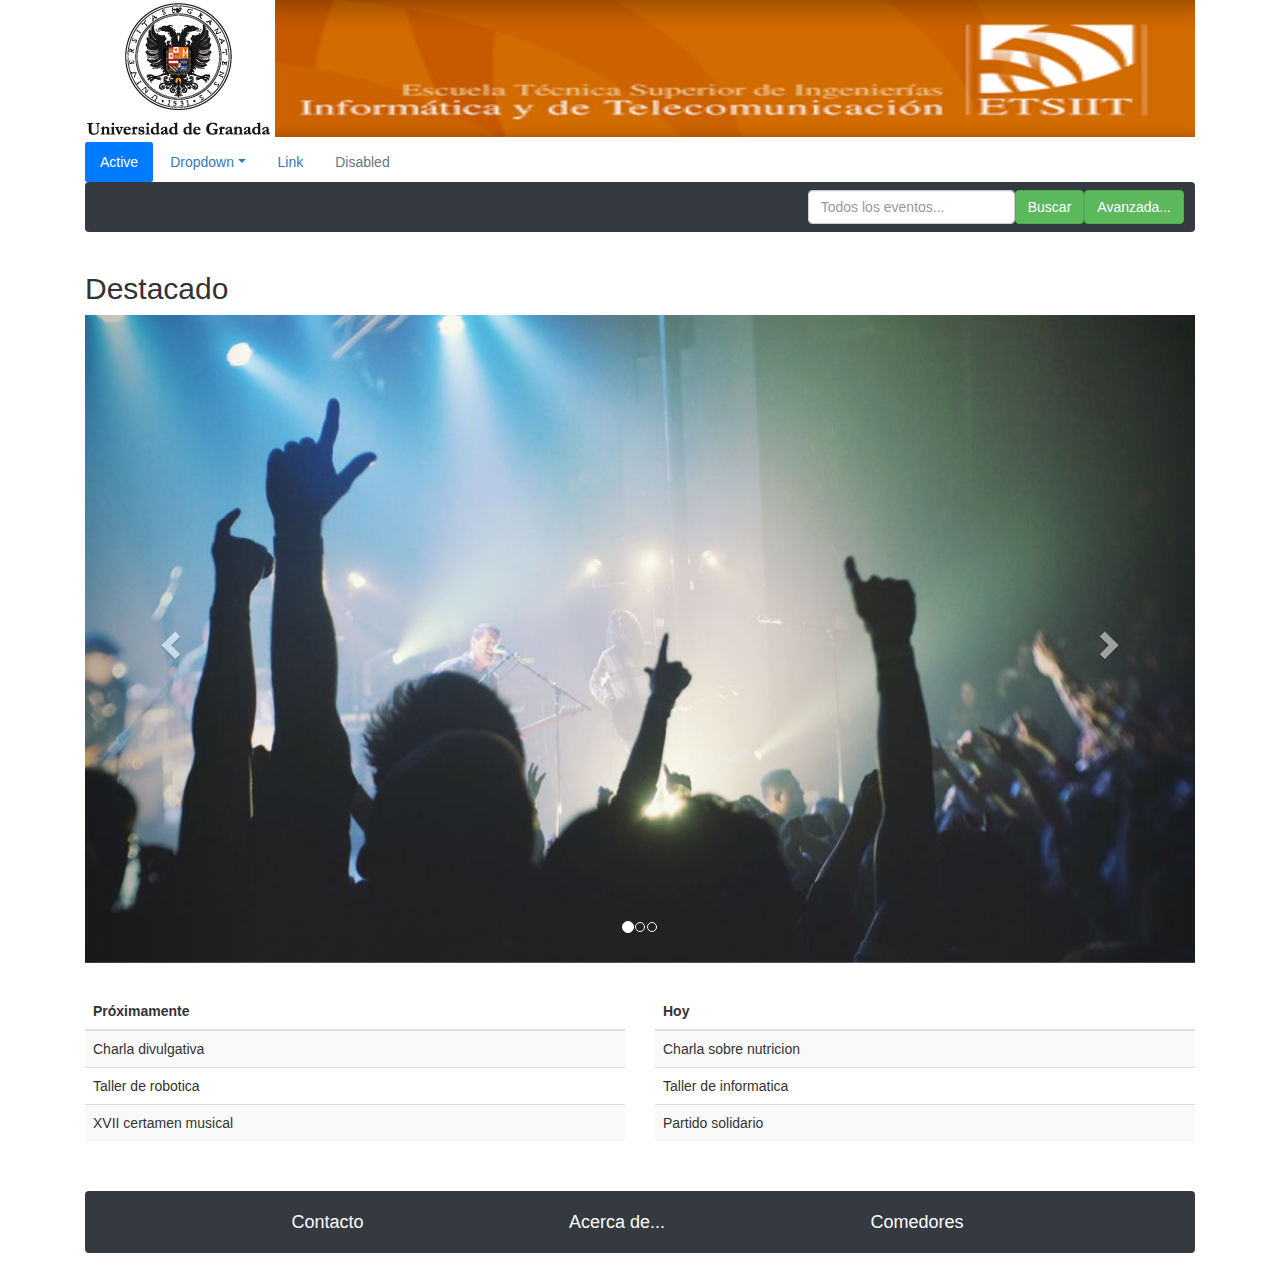
==== index.html @ 19803de1 "prueba 2" ====
<!DOCTYPE html>
<html lang="en">
  <head>
    <meta charset="utf-8">
    <meta http-equiv="X-UA-Compatible" content="IE=edge">
    <meta name="viewport" content="width=device-width, initial-scale=1">
    <title>Guía-Agenda UGR</title>
    <link rel="stylesheet" href="css/bootstrap.css">
    <link rel="stylesheet" href="https://maxcdn.bootstrapcdn.com/bootstrap/3.3.7/css/bootstrap.min.css">
    <link href="css/custom.css" rel="stylesheet">
    <link rel="stylesheet" href="https://cdnjs.cloudflare.com/ajax/libs/font-awesome/4.7.0/css/font-awesome.min.css">
    <script src="https://ajax.googleapis.com/ajax/libs/jquery/3.3.1/jquery.min.js"></script>
    <script src="https://maxcdn.bootstrapcdn.com/bootstrap/3.3.7/js/bootstrap.min.js"></script>
    <!--[if lt IE 9]>
      <script src="https://oss.maxcdn.com/html5shiv/3.7.2/html5shiv.min.js"></script>
      <script src="https://oss.maxcdn.com/respond/1.4.2/respond.min.js"></script>
    <![endif]-->
    <script>
        /* When the user clicks on the button, 
        toggle between hiding and showing the dropdown content */
        function myFunction() {
            document.getElementById("myDropdown").classList.toggle("show");
        }
        
        // Close the dropdown if the user clicks outside of it
        window.onclick = function(e) {
          if (!e.target.matches('.dropbtn')) {
            var myDropdown = document.getElementById("myDropdown");
              if (myDropdown.classList.contains('show')) {
                myDropdown.classList.remove('show');
              }
          }
        }
        </script>
  </head>
  <body>

   
    <div class="container mb-2">
        <div class="row justify-content-md-around">
            <div class="col-xs-2"><img src="Img/ugricon.gif" alt="Icono UGR"></div>
            <div class="col-xs-10"><img src="Img/logo_etsiit.png" alt="Mountain View" width="100%" height="137"></div>
        </div>
    </div> 
    <div class="container">
      <ul class="nav nav-pills">
        <li class="nav-item">
          <a class="nav-link active" href="#">Active</a>
        </li>
        <li class="nav-item dropdown">
          <a class="nav-link dropdown-toggle" data-toggle="dropdown" href="#" role="button" aria-haspopup="true" aria-expanded="false">Dropdown</a>
          <div class="dropdown-menu">
            <a class="dropdown-item" href="#">Action</a>
            <a class="dropdown-item" href="#">Another action</a>
            <a class="dropdown-item" href="#">Something else here</a>
            <div class="dropdown-divider"></div>
            <a class="dropdown-item" href="#">Separated link</a>
          </div>
        </li>
        <li class="nav-item">
          <a class="nav-link" href="#">Link</a>
        </li>
        <li class="nav-item">
          <a class="nav-link disabled" href="#">Disabled</a>
        </li>
      </ul>
    </div>
    <div class="container">
            <nav class="navbar navbar-expand-lg navbar-dark bg-dark justify-content-md-end">
            <form class="form-inline">
                <input class="form-control" type="search" placeholder="Todos los eventos..." aria-label="Search">
                <button class="btn btn-success" type="button">Buscar</button>
                <button class="btn btn-success" type="button">Avanzada...</button>
            </form>
            </nav>   
    </div>

    <div class="container">
            <h2>Destacado</h2>  
            <div id="myCarousel" class="carousel slide" data-ride="carousel">
              <!-- Indicators -->
              <ol class="carousel-indicators">
                <li data-target="#myCarousel" data-slide-to="0" class="active"></li>
                <li data-target="#myCarousel" data-slide-to="1"></li>
                <li data-target="#myCarousel" data-slide-to="2"></li>
              </ol>
          
              <!-- Wrapper for slides -->
              <div class="carousel-inner">
                <div class="item active">
                  <img src="Img/ny.jpg" alt="Los Angeles" style="width:100%;">
                </div>
          
                <div class="item">
                  <img src="Img/ny.jpg" alt="Chicago" style="width:100%;">
                </div>
              
                <div class="item">
                  <img src="Img/ny.jpg" alt="New york" style="width:100%;">
                </div>
              </div>
          
              <!-- Left and right controls -->
              <a class="left carousel-control" href="#myCarousel" data-slide="prev">
                <span class="glyphicon glyphicon-chevron-left"></span>
                <span class="sr-only">Previous</span>
              </a>
              <a class="right carousel-control" href="#myCarousel" data-slide="next">
                <span class="glyphicon glyphicon-chevron-right"></span>
                <span class="sr-only">Next</span>
              </a>
            </div>
    </div>

    <div class="container mt-5 mb-5">
    <div class="row justify-content-md-around">
        <div class="col-6" >        
            <table class="table table-striped">
              <thead>
                <tr>
                  <th>Próximamente</th>
                </tr>
              </thead>
              <tbody>
                <tr>
                  <td>Charla divulgativa</td>
                </tr>
                <tr>
                  <td>Taller de robotica</td>
                </tr>
                <tr>
                  <td>XVII certamen musical</td>
                </tr>
              </tbody>
            </table>
          </div>
          
          <div class="col-6" >        
                <table class="table table-striped">
                  <thead>
                    <tr>
                      <th>Hoy</th>
                    </tr>
                  </thead>
                  <tbody>
                    <tr>
                      <td>Charla sobre nutricion</td>
                    </tr>
                    <tr>
                      <td>Taller de informatica</td>
                    </tr>
                    <tr>
                      <td>Partido solidario</td>
                    </tr>
                  </tbody>
                </table>
              </div>
      </div>    
    </div>
    <div class="container mt-3">
    <footer class="navbar navbar-expand-lg navbar-dark bg-dark">
            <div class="container">
                <a class="navbar-brand" href="#">Contacto</a>
                <a class="navbar-brand" href="#">Acerca de...</a>
                <a  target="_blank" class="navbar-brand" href="http://scu.ugr.es/">Comedores</a>
                
            </div>
    </footer>
    </div>
  </body>
</html>
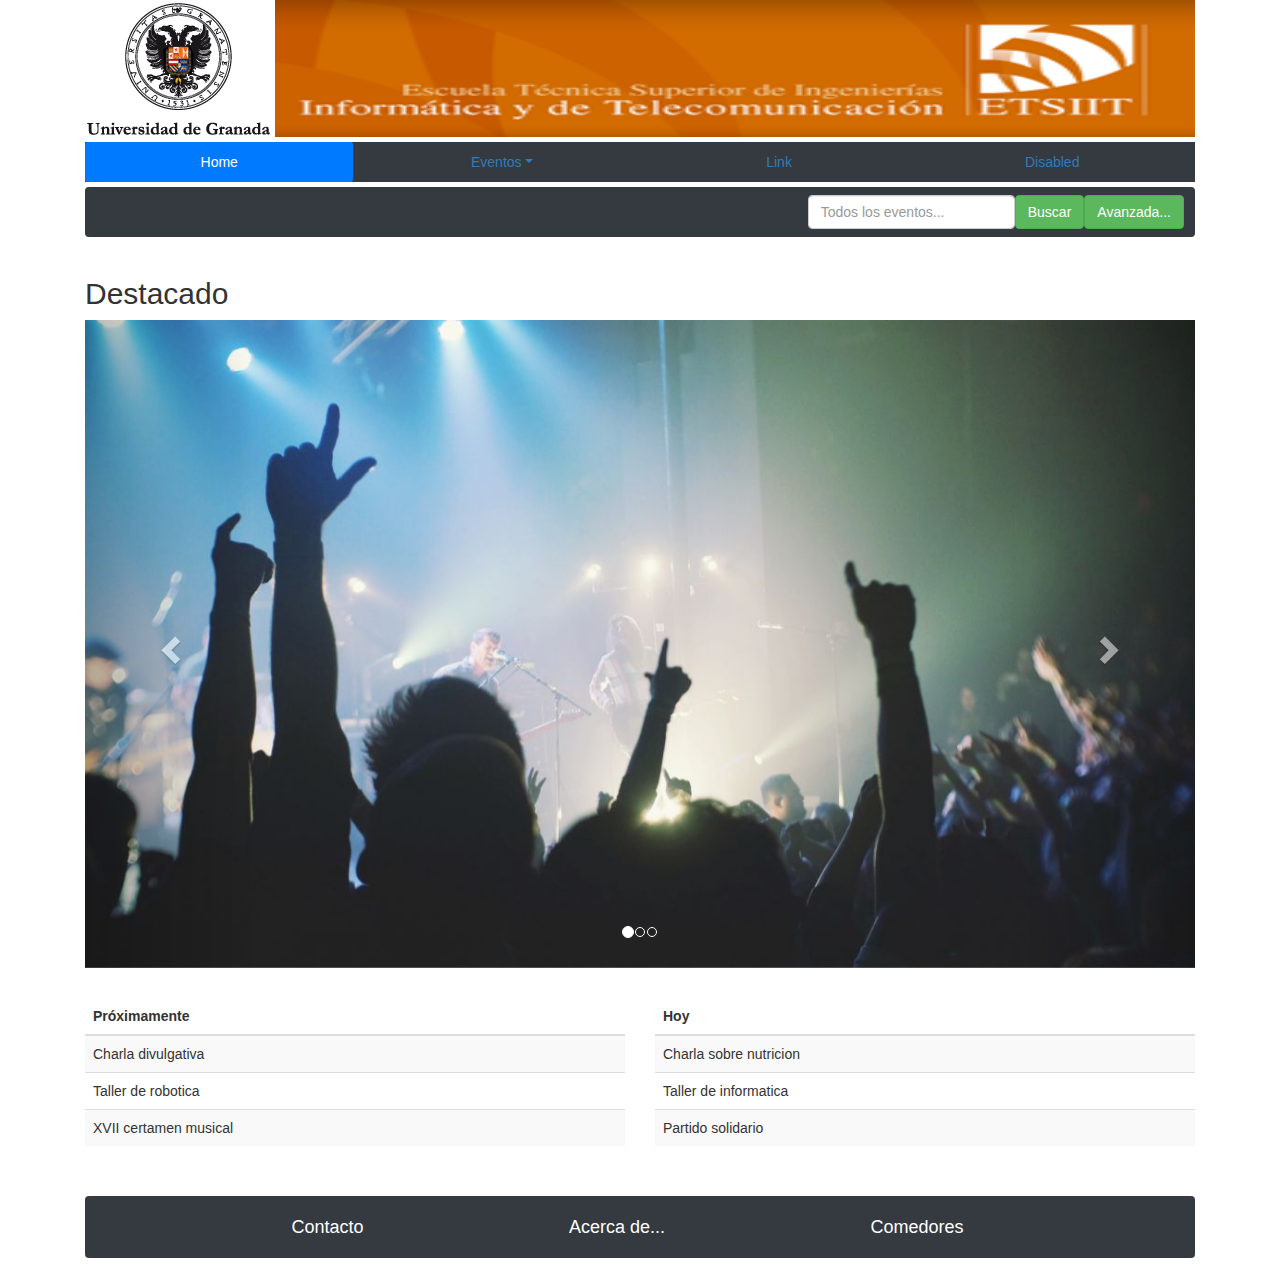
==== commit 66d830b7: "prueba index" ====
--- a/index.html
+++ b/index.html
@@ -42,26 +42,28 @@
             <div class="col-xs-10"><img src="Img/logo_etsiit.png" alt="Mountain View" width="100%" height="137"></div>
         </div>
     </div> 
-    <div class="container">
-      <ul class="nav nav-pills">
+    <div class="container mb-2">
+      <ul class="nav nav-pills nav-fill bg-dark">
         <li class="nav-item">
-          <a class="nav-link active" href="#">Active</a>
+          <a class="nav-link active" href="#">Home</a>
         </li>
         <li class="nav-item dropdown">
-          <a class="nav-link dropdown-toggle" data-toggle="dropdown" href="#" role="button" aria-haspopup="true" aria-expanded="false">Dropdown</a>
+          <a class="nav-link dropdown-toggle" data-toggle="dropdown" href="#" role="button" aria-haspopup="true" aria-expanded="false">Eventos</a>
           <div class="dropdown-menu">
-            <a class="dropdown-item" href="#">Action</a>
-            <a class="dropdown-item" href="#">Another action</a>
-            <a class="dropdown-item" href="#">Something else here</a>
+            <a class="dropdown-item" href="#">Deportes</a>
+            <a class="dropdown-item" href="#">Música</a>
+            <a class="dropdown-item" href="#">Charlas</a>
+            <a class="dropdown-item" href="#">Viajes</a>
+            <a class="dropdown-item" href="#">Cursos</a>
             <div class="dropdown-divider"></div>
-            <a class="dropdown-item" href="#">Separated link</a>
+            <a class="dropdown-item" href="#">Destacados</a>
           </div>
         </li>
         <li class="nav-item">
           <a class="nav-link" href="#">Link</a>
         </li>
         <li class="nav-item">
-          <a class="nav-link disabled" href="#">Disabled</a>
+          <a class="nav-link" href="#">Disabled</a>
         </li>
       </ul>
     </div>
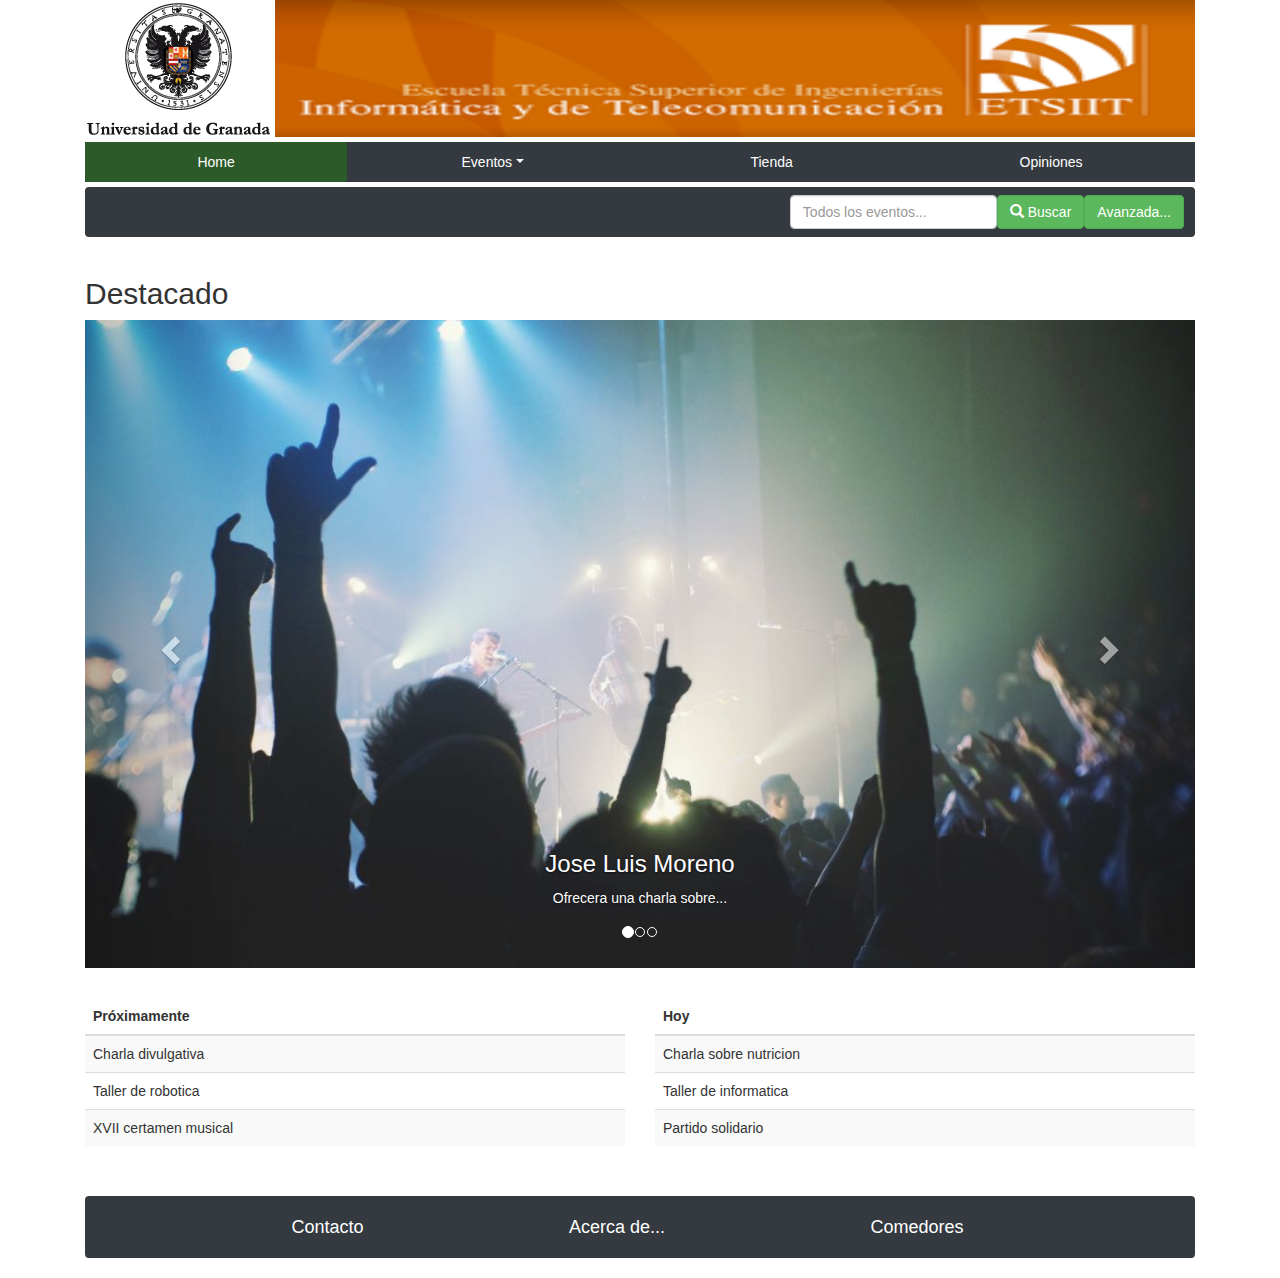
==== commit bf587e3d: "beta funcionando" ====
--- a/index.html
+++ b/index.html
@@ -7,31 +7,14 @@
     <title>Guía-Agenda UGR</title>
     <link rel="stylesheet" href="css/bootstrap.css">
     <link rel="stylesheet" href="https://maxcdn.bootstrapcdn.com/bootstrap/3.3.7/css/bootstrap.min.css">
+    <link rel="stylesheet" href="https://cdnjs.cloudflare.com/ajax/libs/font-awesome/4.7.0/css/font-awesome.min.css">
     <link href="css/custom.css" rel="stylesheet">
-    <link rel="stylesheet" href="https://cdnjs.cloudflare.com/ajax/libs/font-awesome/4.7.0/css/font-awesome.min.css">
     <script src="https://ajax.googleapis.com/ajax/libs/jquery/3.3.1/jquery.min.js"></script>
     <script src="https://maxcdn.bootstrapcdn.com/bootstrap/3.3.7/js/bootstrap.min.js"></script>
     <!--[if lt IE 9]>
       <script src="https://oss.maxcdn.com/html5shiv/3.7.2/html5shiv.min.js"></script>
       <script src="https://oss.maxcdn.com/respond/1.4.2/respond.min.js"></script>
     <![endif]-->
-    <script>
-        /* When the user clicks on the button, 
-        toggle between hiding and showing the dropdown content */
-        function myFunction() {
-            document.getElementById("myDropdown").classList.toggle("show");
-        }
-        
-        // Close the dropdown if the user clicks outside of it
-        window.onclick = function(e) {
-          if (!e.target.matches('.dropbtn')) {
-            var myDropdown = document.getElementById("myDropdown");
-              if (myDropdown.classList.contains('show')) {
-                myDropdown.classList.remove('show');
-              }
-          }
-        }
-        </script>
   </head>
   <body>
 
@@ -42,36 +25,40 @@
             <div class="col-xs-10"><img src="Img/logo_etsiit.png" alt="Mountain View" width="100%" height="137"></div>
         </div>
     </div> 
+
     <div class="container mb-2">
       <ul class="nav nav-pills nav-fill bg-dark">
         <li class="nav-item">
-          <a class="nav-link active" href="#">Home</a>
+          <a class="nav-link activo" href="index.html">Home</a>
         </li>
         <li class="nav-item dropdown">
           <a class="nav-link dropdown-toggle" data-toggle="dropdown" href="#" role="button" aria-haspopup="true" aria-expanded="false">Eventos</a>
           <div class="dropdown-menu">
-            <a class="dropdown-item" href="#">Deportes</a>
-            <a class="dropdown-item" href="#">Música</a>
-            <a class="dropdown-item" href="#">Charlas</a>
-            <a class="dropdown-item" href="#">Viajes</a>
-            <a class="dropdown-item" href="#">Cursos</a>
+            <a class="dropdown-item" href="deportes.html">Deportes</a>
+            <a class="dropdown-item" href="musica.html">Música</a>
+            <a class="dropdown-item" href="charlas.html">Charlas</a>
+            <a class="dropdown-item" href="viajes.html">Viajes</a>
+            <a class="dropdown-item" href="cursos.html">Cursos</a>
             <div class="dropdown-divider"></div>
             <a class="dropdown-item" href="#">Destacados</a>
           </div>
         </li>
         <li class="nav-item">
-          <a class="nav-link" href="#">Link</a>
+          <a class="nav-link" href="tienda.html">Tienda</a>
         </li>
         <li class="nav-item">
-          <a class="nav-link" href="#">Disabled</a>
+          <a class="nav-link" href="opiniones.html">Opiniones</a>
         </li>
       </ul>
     </div>
+
     <div class="container">
             <nav class="navbar navbar-expand-lg navbar-dark bg-dark justify-content-md-end">
             <form class="form-inline">
                 <input class="form-control" type="search" placeholder="Todos los eventos..." aria-label="Search">
-                <button class="btn btn-success" type="button">Buscar</button>
+                <button type="button" class="btn btn-success">
+                    <span class="glyphicon glyphicon-search"></span> Buscar
+                  </button>
                 <button class="btn btn-success" type="button">Avanzada...</button>
             </form>
             </nav>   
@@ -91,14 +78,26 @@
               <div class="carousel-inner">
                 <div class="item active">
                   <img src="Img/ny.jpg" alt="Los Angeles" style="width:100%;">
+                  <div class="carousel-caption">
+                    <h3>Jose Luis Moreno</h3>
+                    <p>Ofrecera una charla sobre...</p>
+                  </div>
                 </div>
           
                 <div class="item">
-                  <img src="Img/ny.jpg" alt="Chicago" style="width:100%;">
+                  <a href="https://www.google.es"><img src="Img/ny.jpg" alt="Chicago" style="width:100%;"></a>
+                  <div class="carousel-caption">
+                    <h3>Concierto</h3>
+                    <p>No te lo pierdas</p>
+                  </div>
                 </div>
               
                 <div class="item">
                   <img src="Img/ny.jpg" alt="New york" style="width:100%;">
+                  <div class="carousel-caption">
+                    <h3>Nueva colección UGR</h3>
+                    <p>No te quedes sin la tuya</p>
+                  </div>
                 </div>
               </div>
           
@@ -162,8 +161,8 @@
     <div class="container mt-3">
     <footer class="navbar navbar-expand-lg navbar-dark bg-dark">
             <div class="container">
-                <a class="navbar-brand" href="#">Contacto</a>
-                <a class="navbar-brand" href="#">Acerca de...</a>
+                <a class="navbar-brand" href="contacto.html">Contacto</a>
+                <a class="navbar-brand" href="acerca.html">Acerca de...</a>
                 <a  target="_blank" class="navbar-brand" href="http://scu.ugr.es/">Comedores</a>
                 
             </div>
--- a/css/custom.css
+++ b/css/custom.css
@@ -0,0 +1,11 @@
+.nav-link{
+    color:white;
+}
+
+.activo{
+    background-color:rgb(45, 90, 41);
+}
+
+ul > nav > ul > li > a:hover{
+    background-color:rgb(18, 17, 26);
+}
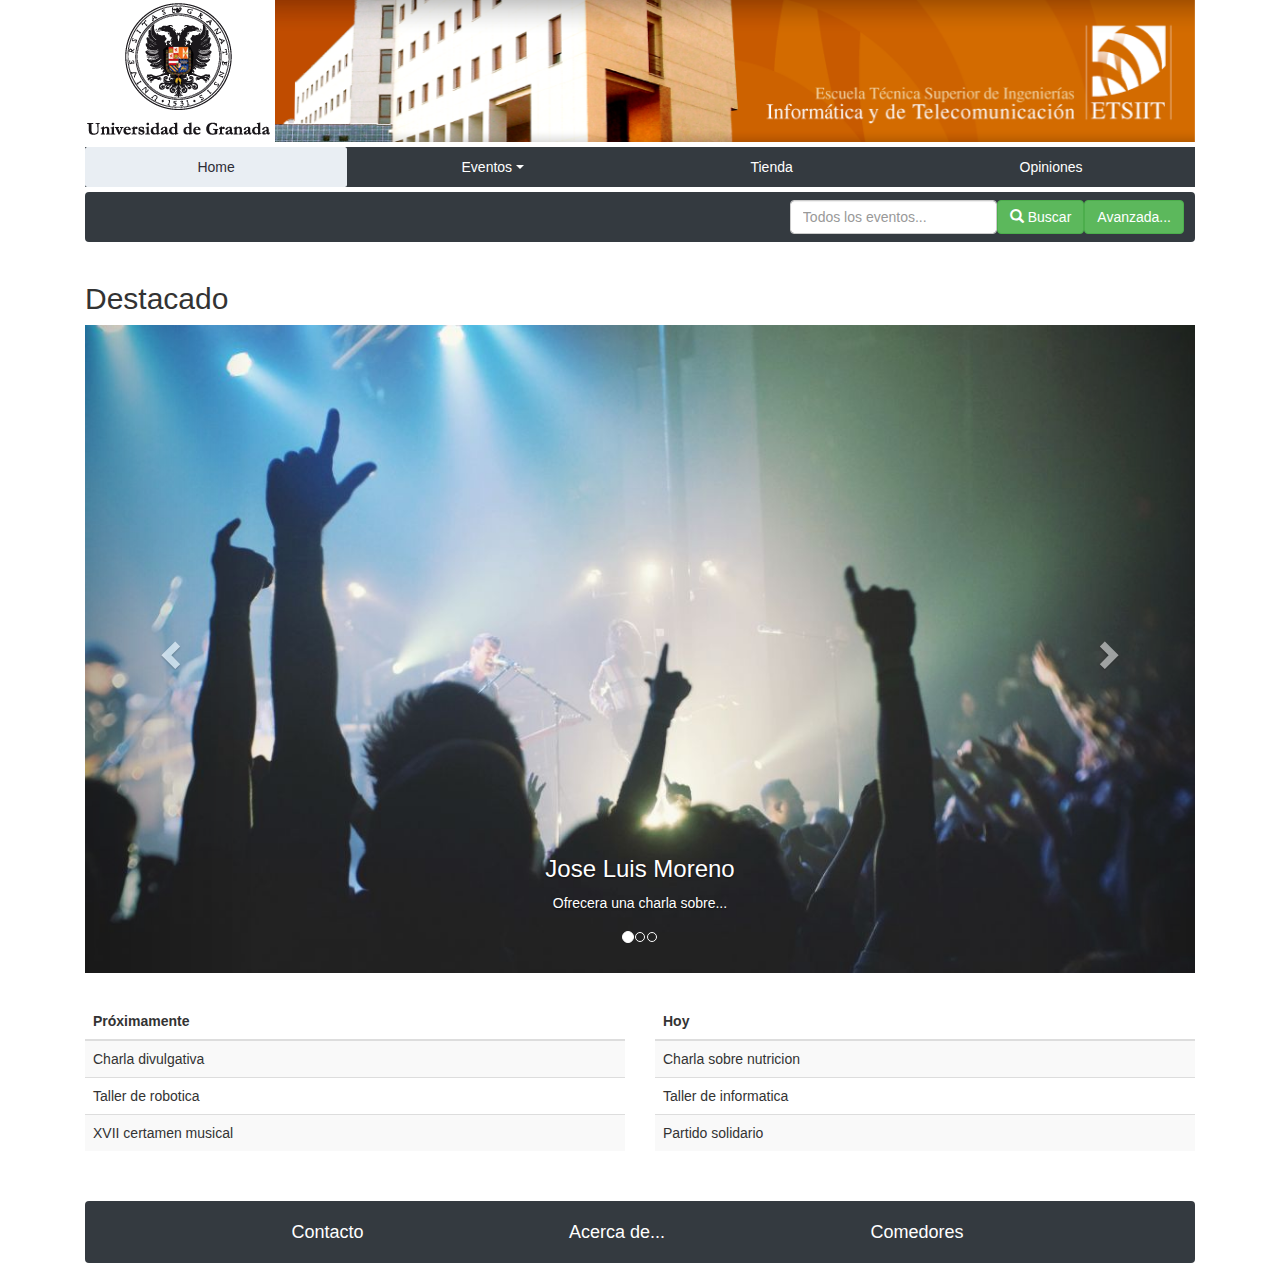
==== commit 4426130b: "mejora de carruseles" ====
--- a/index.html
+++ b/index.html
@@ -15,15 +15,41 @@
       <script src="https://oss.maxcdn.com/html5shiv/3.7.2/html5shiv.min.js"></script>
       <script src="https://oss.maxcdn.com/respond/1.4.2/respond.min.js"></script>
     <![endif]-->
+
   </head>
   <body>
 
    
     <div class="container mb-2">
+
         <div class="row justify-content-md-around">
+
             <div class="col-xs-2"><img src="Img/ugricon.gif" alt="Icono UGR"></div>
-            <div class="col-xs-10"><img src="Img/logo_etsiit.png" alt="Mountain View" width="100%" height="137"></div>
+            <div class="col-xs-10">
+                <div id="myCarouselLogos" class="carousel slide" data-ride="carousel">
+                
+                    <!-- Envoltura de los slider -->
+                    <div class="carousel-inner">
+                      <div class="item active">
+                        <img src="Img/logo_etsiit.png" alt="Los Angeles" style="width:100%;">
+                       
+                      </div>
+                
+                      <div class="item">
+                        <a href="https://www.google.es"><img src="Img/logo_ciencias.png" alt="Chicago" style="width:100%;"></a>
+                       
+                      </div>
+                    
+                      <div class="item">
+                        <img src="Img/trabajo_social_.png" alt="New york" style="width:100%;">
+                        
+                      </div>
+                  </div>
+                </div>
+            </div><!--col xs 10-->
+
         </div>
+
     </div> 
 
     <div class="container mb-2">
--- a/css/custom.css
+++ b/css/custom.css
@@ -3,7 +3,8 @@
 }
 
 .activo{
-    background-color:rgb(45, 90, 41);
+    background-color:rgb(233, 238, 243);
+    color: rgb(45, 45, 54);
 }
 
 ul > nav > ul > li > a:hover{
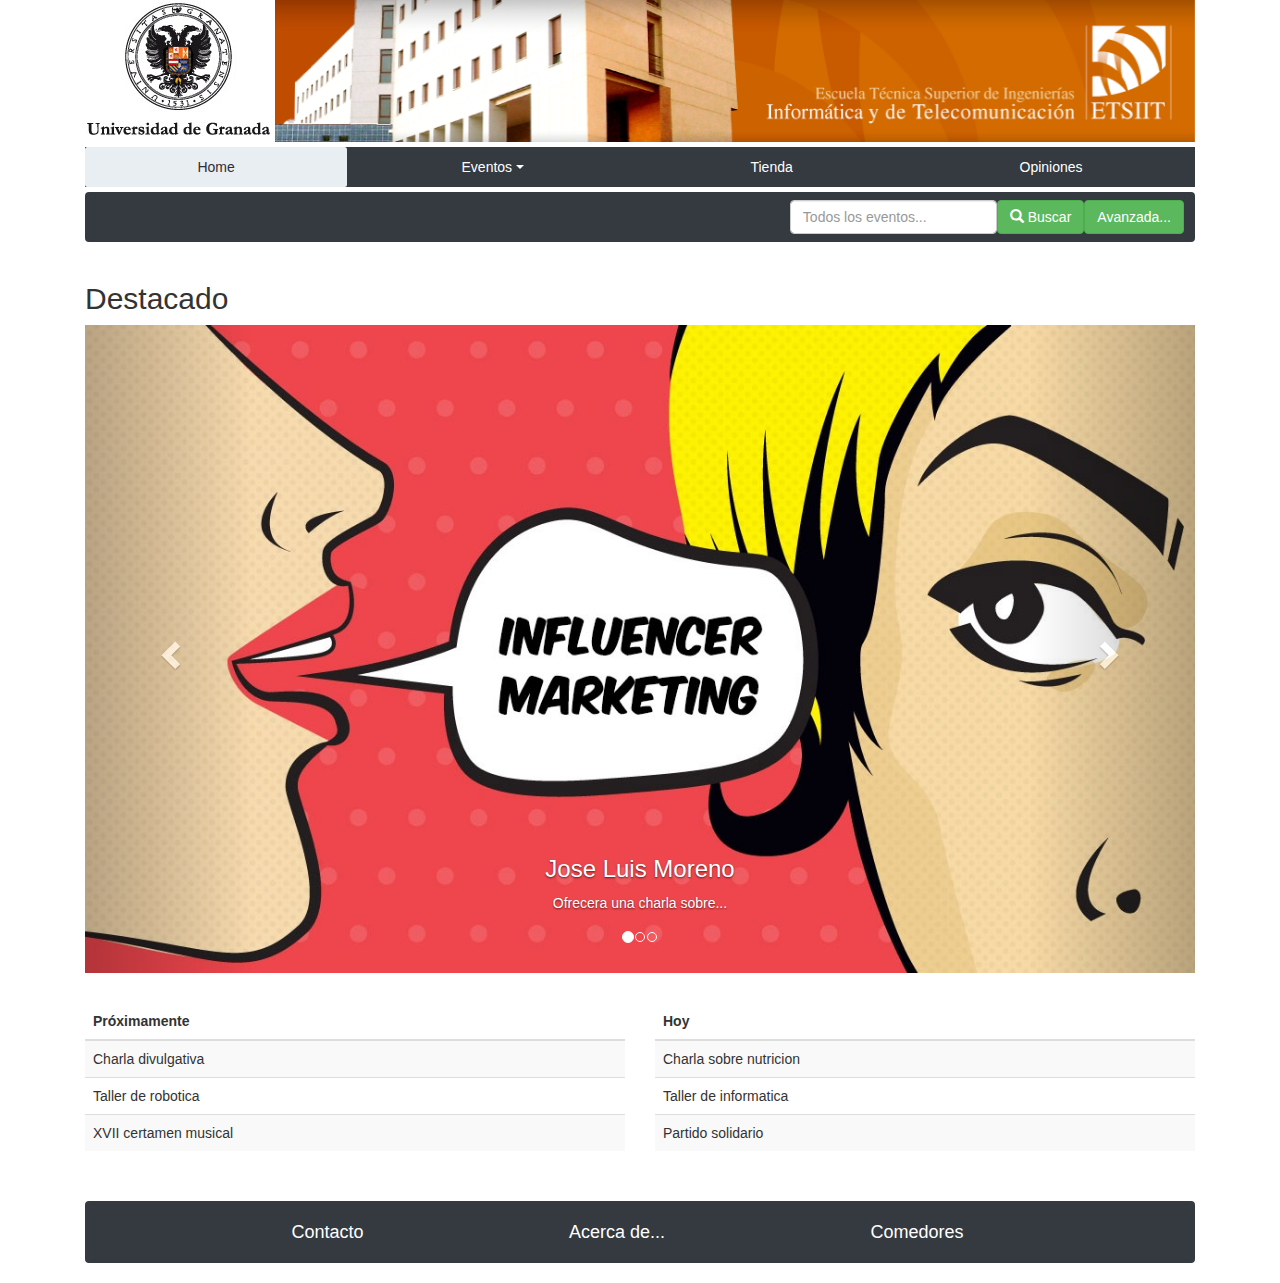
==== commit e2f4b02b: "fotos actualizadas" ====
--- a/index.html
+++ b/index.html
@@ -24,7 +24,7 @@
 
         <div class="row justify-content-md-around">
 
-            <div class="col-xs-2"><img src="Img/ugricon.gif" alt="Icono UGR"></div>
+            <div class="col-xs-2"><img src="Img/ugr.jpg" alt="Icono UGR"></div>
             <div class="col-xs-10">
                 <div id="myCarouselLogos" class="carousel slide" data-ride="carousel">
                 
@@ -103,7 +103,7 @@
               <!-- Wrapper for slides -->
               <div class="carousel-inner">
                 <div class="item active">
-                  <img src="Img/ny.jpg" alt="Los Angeles" style="width:100%;">
+                  <img src="Img/Inyuencia_marketing.jpg" alt="Los Angeles" style="width:100%;">
                   <div class="carousel-caption">
                     <h3>Jose Luis Moreno</h3>
                     <p>Ofrecera una charla sobre...</p>
@@ -119,10 +119,10 @@
                 </div>
               
                 <div class="item">
-                  <img src="Img/ny.jpg" alt="New york" style="width:100%;">
+                  <img src="Img/IA.jpg" alt="New york" style="width:100%;">
                   <div class="carousel-caption">
-                    <h3>Nueva colección UGR</h3>
-                    <p>No te quedes sin la tuya</p>
+                    <h3>Intelegencia Artificial</h3>
+                    <p>Charla de la mano de los mejores expertos</p>
                   </div>
                 </div>
               </div>
--- a/css/custom.css
+++ b/css/custom.css
@@ -10,3 +10,20 @@
 ul > nav > ul > li > a:hover{
     background-color:rgb(18, 17, 26);
 }
+
+.doc{
+    background-color: #23B0AB;
+}
+
+.deporte{
+    background-color: #25BA58;
+}
+.musica{
+    background-color: #52A328;
+}
+.cursos{
+    background-color: #A39F2E;
+}
+.viajes{
+    background-color: #A38220;
+}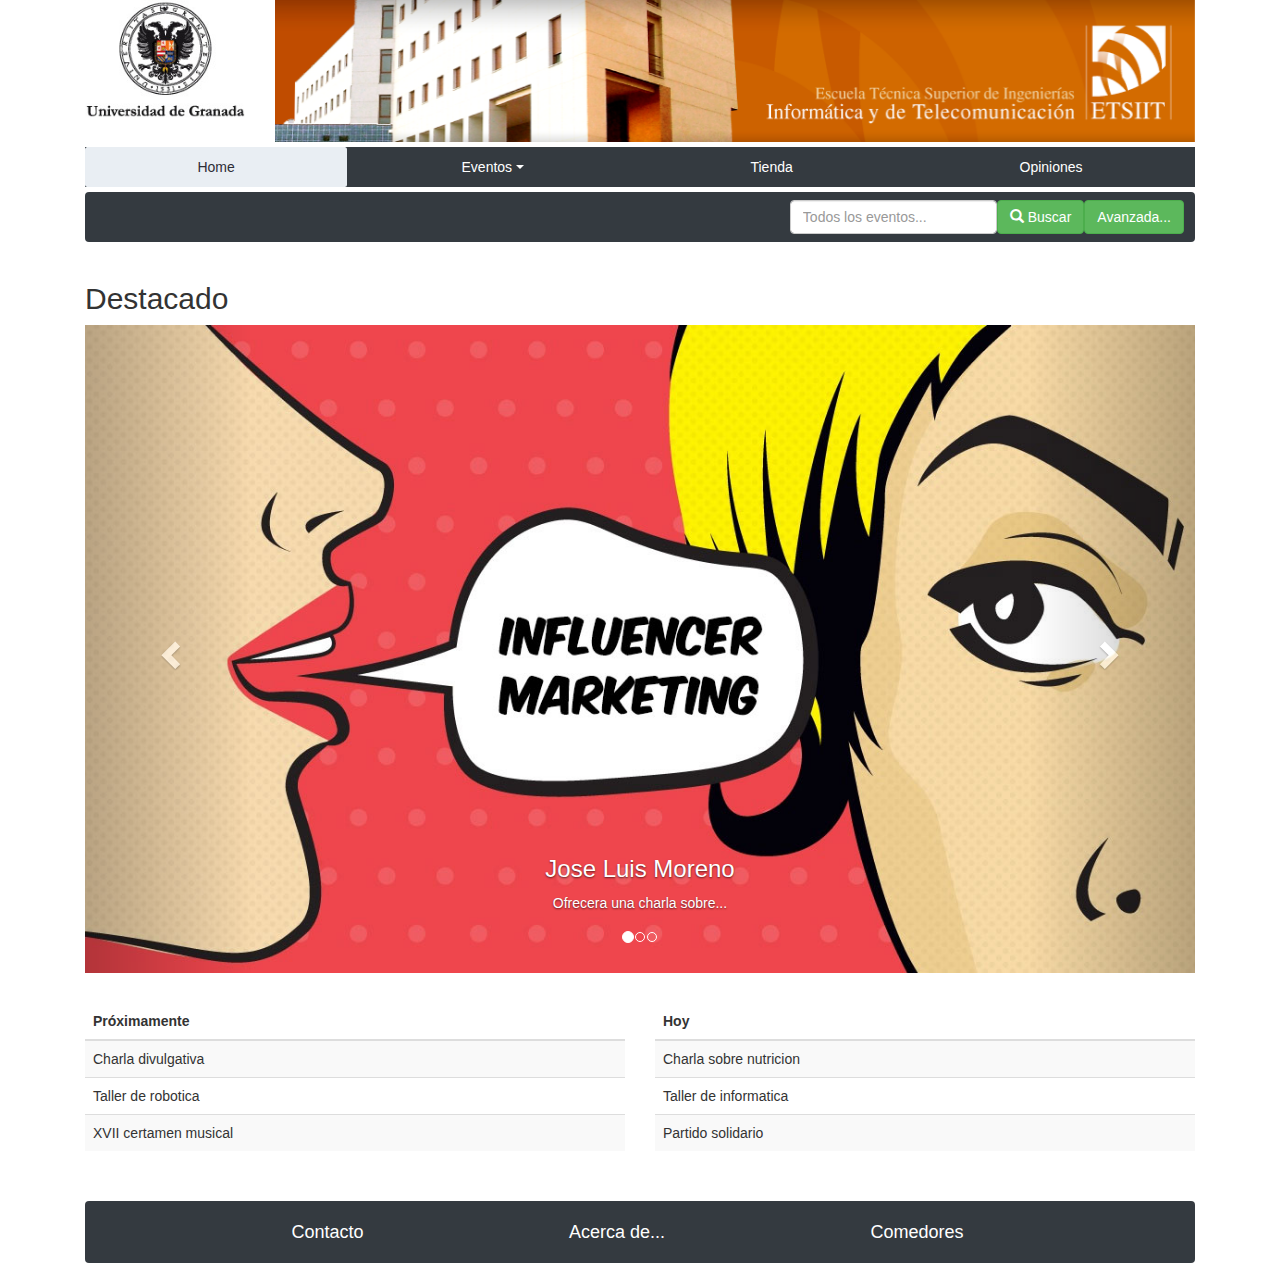
==== commit aff6728a: "añadido busqueda" ====
--- a/index.html
+++ b/index.html
@@ -24,24 +24,24 @@
 
         <div class="row justify-content-md-around">
 
-            <div class="col-xs-2"><img src="Img/ugr.jpg" alt="Icono UGR"></div>
+            <div class="col-xs-2"><img src="Img/ugr.jpg" class="img-responsive" alt="Icono UGR"></div>
             <div class="col-xs-10">
                 <div id="myCarouselLogos" class="carousel slide" data-ride="carousel">
                 
                     <!-- Envoltura de los slider -->
                     <div class="carousel-inner">
                       <div class="item active">
-                        <img src="Img/logo_etsiit.png" alt="Los Angeles" style="width:100%;">
+                        <img src="Img/logo_etsiit.png" alt="Facultad de Informatica y Teleco" style="width:100%;">
                        
                       </div>
                 
                       <div class="item">
-                        <a href="https://www.google.es"><img src="Img/logo_ciencias.png" alt="Chicago" style="width:100%;"></a>
+                        <a href="https://www.google.es"><img src="Img/logo_ciencias.png" alt="Facultad de ciencias" style="width:100%;"></a>
                        
                       </div>
                     
                       <div class="item">
-                        <img src="Img/trabajo_social_.png" alt="New york" style="width:100%;">
+                        <img src="Img/trabajo_social_.png" alt="Factultad de trabajo social" style="width:100%;">
                         
                       </div>
                   </div>
@@ -66,8 +66,8 @@
             <a class="dropdown-item" href="viajes.html">Viajes</a>
             <a class="dropdown-item" href="cursos.html">Cursos</a>
             <div class="dropdown-divider"></div>
-            <a class="dropdown-item" href="#">Destacados</a>
-          </div>
+            <a class="dropdown-item " href="evento_concreto.html">Evento concreto (demo)</a>
+            </div>
         </li>
         <li class="nav-item">
           <a class="nav-link" href="tienda.html">Tienda</a>
@@ -82,9 +82,9 @@
             <nav class="navbar navbar-expand-lg navbar-dark bg-dark justify-content-md-end">
             <form class="form-inline">
                 <input class="form-control" type="search" placeholder="Todos los eventos..." aria-label="Search">
-                <button type="button" class="btn btn-success">
+                <a href="busqueda.html"><button type="button" class="btn btn-success">
                     <span class="glyphicon glyphicon-search"></span> Buscar
-                  </button>
+                  </button></a>
                 <button class="btn btn-success" type="button">Avanzada...</button>
             </form>
             </nav>   
--- a/css/custom.css
+++ b/css/custom.css
@@ -26,4 +26,11 @@
 }
 .viajes{
     background-color: #A38220;
+}
+.destacado{
+    background-color: rgb(185, 107, 107);
+}
+.icon{
+    width:100%;
+    height: auto;
 }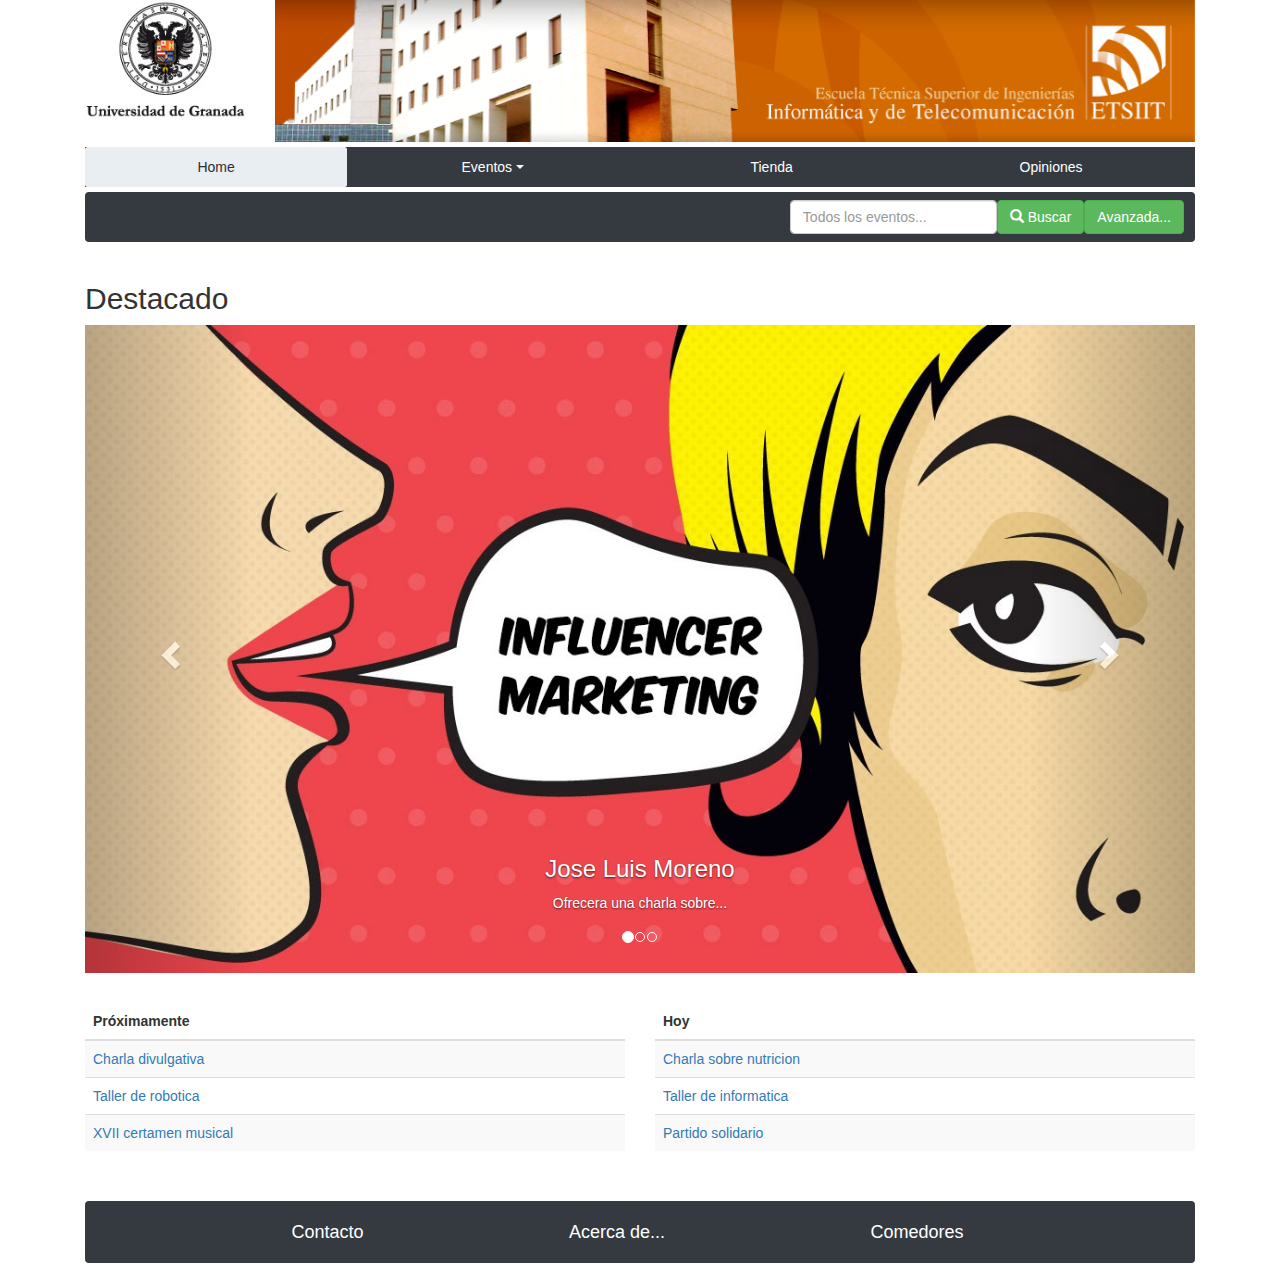
==== commit 14491e02: "beta funcionando" ====
--- a/index.html
+++ b/index.html
@@ -150,13 +150,13 @@
               </thead>
               <tbody>
                 <tr>
-                  <td>Charla divulgativa</td>
+                  <td><a href="#">Charla divulgativa</a></td>
                 </tr>
                 <tr>
-                  <td>Taller de robotica</td>
+                  <td><a href="#">Taller de robotica</a></td>
                 </tr>
                 <tr>
-                  <td>XVII certamen musical</td>
+                  <td><a href="#">XVII certamen musical</a></td>
                 </tr>
               </tbody>
             </table>
@@ -171,13 +171,13 @@
                   </thead>
                   <tbody>
                     <tr>
-                      <td>Charla sobre nutricion</td>
+                      <td><a href="#">Charla sobre nutricion</a></td>
                     </tr>
                     <tr>
-                      <td>Taller de informatica</td>
+                      <td><a href="#">Taller de informatica</a></td>
                     </tr>
                     <tr>
-                      <td>Partido solidario</td>
+                      <td><a href="#">Partido solidario</a></td>
                     </tr>
                   </tbody>
                 </table>
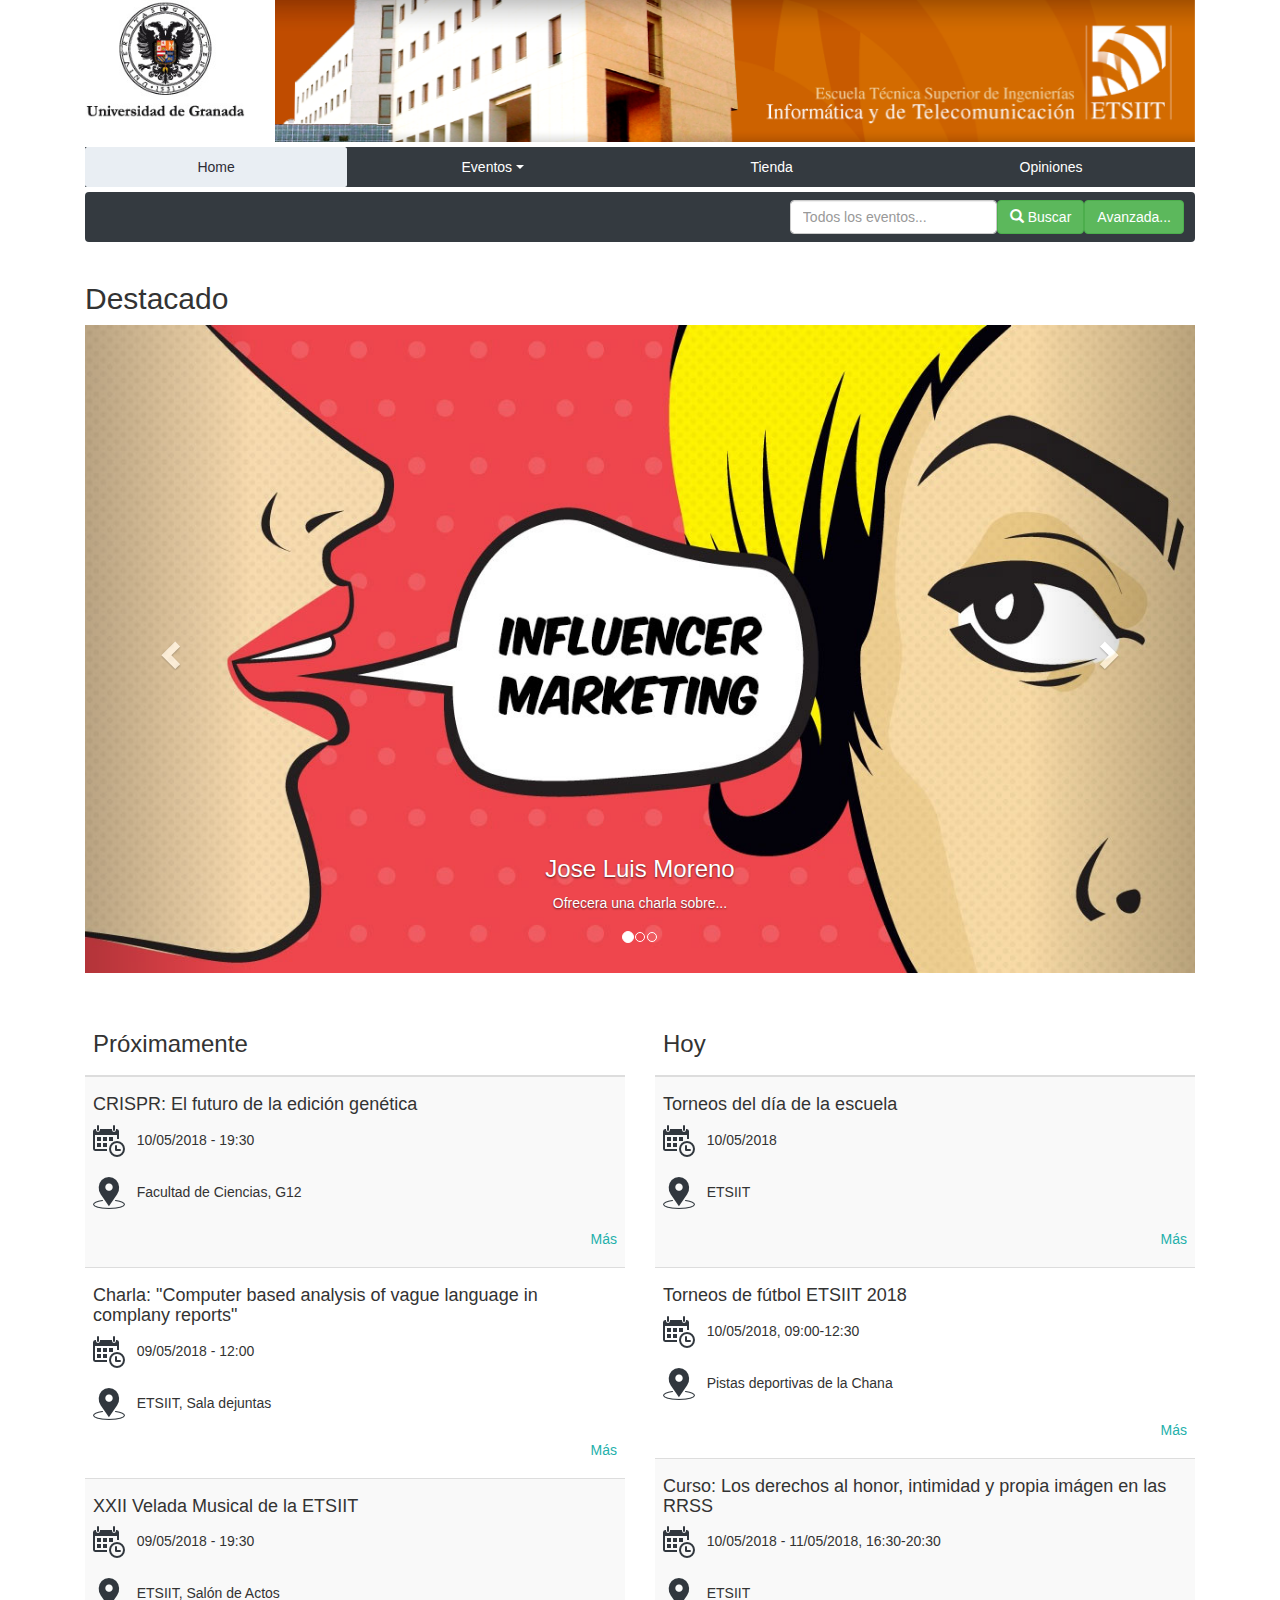
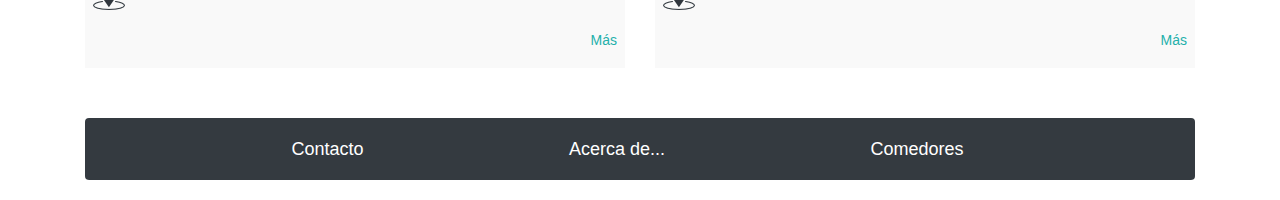
==== commit a5975bcd: "beta funcionando" ====
--- a/index.html
+++ b/index.html
@@ -17,9 +17,13 @@
     <![endif]-->
 
   </head>
+
+  <style>
+
+ </style>
   <body>
 
-   
+
     <div class="container mb-2">
 
         <div class="row justify-content-md-around">
@@ -27,22 +31,22 @@
             <div class="col-xs-2"><img src="Img/ugr.jpg" class="img-responsive" alt="Icono UGR"></div>
             <div class="col-xs-10">
                 <div id="myCarouselLogos" class="carousel slide" data-ride="carousel">
-                
+
                     <!-- Envoltura de los slider -->
                     <div class="carousel-inner">
                       <div class="item active">
                         <img src="Img/logo_etsiit.png" alt="Facultad de Informatica y Teleco" style="width:100%;">
-                       
+
                       </div>
-                
+
                       <div class="item">
                         <a href="https://www.google.es"><img src="Img/logo_ciencias.png" alt="Facultad de ciencias" style="width:100%;"></a>
-                       
+
                       </div>
-                    
+
                       <div class="item">
                         <img src="Img/trabajo_social_.png" alt="Factultad de trabajo social" style="width:100%;">
-                        
+
                       </div>
                   </div>
                 </div>
@@ -50,7 +54,7 @@
 
         </div>
 
-    </div> 
+    </div>
 
     <div class="container mb-2">
       <ul class="nav nav-pills nav-fill bg-dark">
@@ -87,11 +91,11 @@
                   </button></a>
                 <button class="btn btn-success" type="button">Avanzada...</button>
             </form>
-            </nav>   
+            </nav>
     </div>
 
     <div class="container">
-            <h2>Destacado</h2>  
+            <h2>Destacado</h2>
             <div id="myCarousel" class="carousel slide" data-ride="carousel">
               <!-- Indicators -->
               <ol class="carousel-indicators">
@@ -99,7 +103,7 @@
                 <li data-target="#myCarousel" data-slide-to="1"></li>
                 <li data-target="#myCarousel" data-slide-to="2"></li>
               </ol>
-          
+
               <!-- Wrapper for slides -->
               <div class="carousel-inner">
                 <div class="item active">
@@ -109,15 +113,13 @@
                     <p>Ofrecera una charla sobre...</p>
                   </div>
                 </div>
-          
+
                 <div class="item">
-                  <a href="https://www.google.es"><img src="Img/ny.jpg" alt="Chicago" style="width:100%;"></a>
+                  <a href="https://www.google.es"><img src="Img/crispr.jpeg" alt="Chicago" style="width:100%;"></a>
                   <div class="carousel-caption">
-                    <h3>Concierto</h3>
-                    <p>No te lo pierdas</p>
-                  </div>
-                </div>
-              
+                  </div>
+                </div>
+
                 <div class="item">
                   <img src="Img/IA.jpg" alt="New york" style="width:100%;">
                   <div class="carousel-caption">
@@ -126,7 +128,7 @@
                   </div>
                 </div>
               </div>
-          
+
               <!-- Left and right controls -->
               <a class="left carousel-control" href="#myCarousel" data-slide="prev">
                 <span class="glyphicon glyphicon-chevron-left"></span>
@@ -141,48 +143,78 @@
 
     <div class="container mt-5 mb-5">
     <div class="row justify-content-md-around">
-        <div class="col-6" >        
+        <div class="col-6" >
             <table class="table table-striped">
               <thead>
                 <tr>
-                  <th>Próximamente</th>
+                  <th><h3>Próximamente</h3></th>
                 </tr>
               </thead>
               <tbody>
                 <tr>
-                  <td><a href="#">Charla divulgativa</a></td>
-                </tr>
-                <tr>
-                  <td><a href="#">Taller de robotica</a></td>
-                </tr>
-                <tr>
-                  <td><a href="#">XVII certamen musical</a></td>
+                   <td>
+                  <h4>CRISPR: El futuro de la edición genética</h4>
+                  <img src="Img/calendar_time.png"> &nbsp 10/05/2018 - 19:30 </br></br>
+                  <img src="Img/place.png"> &nbsp Facultad de Ciencias, G12 </br></br>
+                  <a href="#"><p class="more">Más</p><a/>
+                  </td>
+                </tr>
+                <tr>
+                   <td>
+                  <h4>Charla: "Computer based analysis of vague language in complany reports"</h4>
+                  <img src="Img/calendar_time.png"> &nbsp 09/05/2018 - 12:00 </br></br>
+                  <img src="Img/place.png"> &nbsp ETSIIT, Sala dejuntas </br></br>
+                  <a href="#"><p class="more">Más</p><a/>
+                  </td>
+                </tr>
+                <tr>
+                   <td>
+                 <h4>XXII Velada Musical de la ETSIIT</h4>
+                 <img src="Img/calendar_time.png"> &nbsp 09/05/2018 - 19:30 </br></br>
+                 <img src="Img/place.png"> &nbsp ETSIIT, Salón de Actos </br></br>
+                 <a href="#"><p class="more">Más</p><a/>
+                 </td>
                 </tr>
               </tbody>
             </table>
           </div>
-          
-          <div class="col-6" >        
+
+          <div class="col-6" >
                 <table class="table table-striped">
                   <thead>
                     <tr>
-                      <th>Hoy</th>
+                      <th><h3>Hoy</h3></th>
                     </tr>
                   </thead>
                   <tbody>
                     <tr>
-                      <td><a href="#">Charla sobre nutricion</a></td>
-                    </tr>
-                    <tr>
-                      <td><a href="#">Taller de informatica</a></td>
-                    </tr>
-                    <tr>
-                      <td><a href="#">Partido solidario</a></td>
+                       <td>
+                      <h4>Torneos del día de la escuela</h4>
+                      <img src="Img/calendar_time.png"> &nbsp 10/05/2018</br></br>
+                      <img src="Img/place.png"> &nbsp ETSIIT </br></br>
+                      <a href="#"><p class="more">Más</p><a/>
+                      </td>
+                    </tr>
+                    <tr>
+                       <td>
+                     <h4>Torneos de fútbol ETSIIT 2018</h4>
+                     <img src="Img/calendar_time.png"> &nbsp 10/05/2018, 09:00-12:30</br></br>
+                     <img src="Img/place.png"> &nbsp Pistas deportivas de la Chana </br></br>
+                     <a href="evento_concreto.html"><p class="more">Más</p><a/>
+                     </td>
+                    </tr>
+                    <tr>
+                       <td>
+                    <h4>Curso: Los derechos al honor, intimidad y propia imágen en las RRSS</h4>
+                    <img src="Img/calendar_time.png"> &nbsp 10/05/2018 - 11/05/2018, 16:30-20:30</br></br>
+                    <img src="Img/place.png"> &nbsp ETSIIT </br></br>
+                    <a href="evento_concreto.html"><p class="more">Más</p><a/>
+                    </td>
                     </tr>
                   </tbody>
                 </table>
               </div>
-      </div>    
+      </div>
     </div>
     <div class="container mt-3">
     <footer class="navbar navbar-expand-lg navbar-dark bg-dark">
@@ -190,9 +222,9 @@
                 <a class="navbar-brand" href="contacto.html">Contacto</a>
                 <a class="navbar-brand" href="acerca.html">Acerca de...</a>
                 <a  target="_blank" class="navbar-brand" href="http://scu.ugr.es/">Comedores</a>
-                
+
             </div>
     </footer>
     </div>
   </body>
-</html>+</html>
--- a/css/custom.css
+++ b/css/custom.css
@@ -33,4 +33,8 @@
 .icon{
     width:100%;
     height: auto;
-}+}
+.more{
+   color: #23b0ab;
+   text-align: right;
+}
